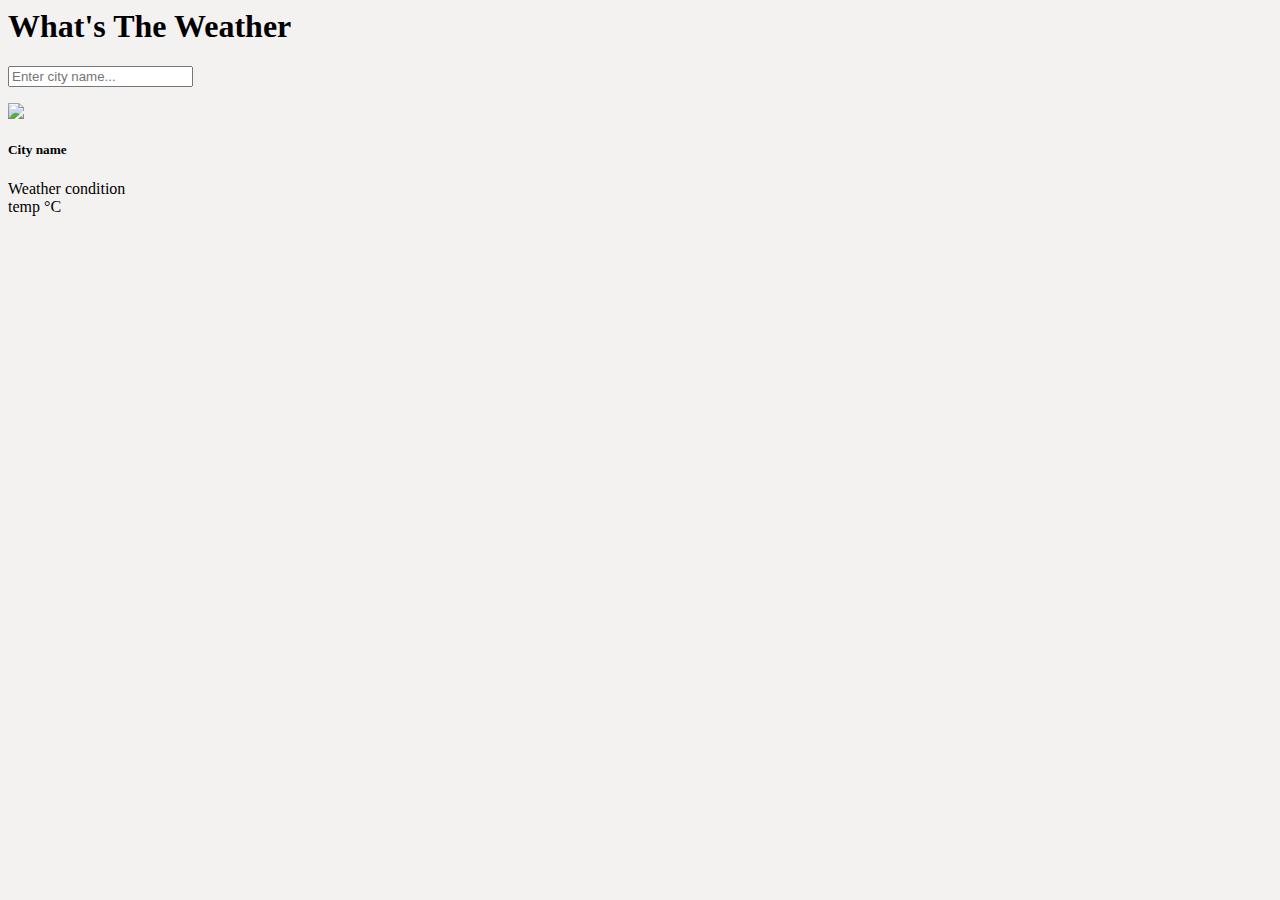
==== How'sDaWeather/index.html @ e2db46b8 "making html and css template" ====
<html lang="en">
<head>
    <meta charset="UTF-8">
    <meta http-equiv="X-UA-Compatible" content="IE=edge">
    <meta name="viewport" content="width=device-width, initial-scale=1.0">
    <link href="https://cdn.jsdelivr.net/npm/bootstrap@5.0.1/dist/css/bootstrap.min.css" rel="stylesheet" integrity="sha384-+0n0xVW2eSR5OomGNYDnhzAbDsOXxcvSN1TPprVMTNDbiYZCxYbOOl7+AMvyTG2x" crossorigin="anonymous">
    <link rel="stylesheet" href="style.css">
    <title>What's Da Weather</title>
</head>
<body>
    <div class="container mx-auto my-3">
        <h1 class="text-muted text-center">What's The Weather</h1>
        <form class="text-center text-muted my-3">
            <input class="form-control" type="text" name="city" placeholder="Enter city name...">
        </form>
    
        
        <div class="card shadow mb-3 bg-body rounded">
            <img src="https://via.placeholder.com/400x300" class="card-img-top">
            <div class="card-body">
                <div class="icon bg-light mx-auto text-center"></div>
                <div class="text-muted text-uppercase text-center details">
                    <h5 class="my-2">City name</h5>
                    <div class="my-2">Weather condition</div>
                    <div class="display-2 my-1">
                      <span>temp</span>
                      <span>&deg;C</span>
                    </div>
                </div>
            </div>         
        </div>
    </div>    
</body>
</html>
---- How'sDaWeather/style.css ----
body{
    background: #f3f2f1;
}
.container{
    max-width: 400px;
}
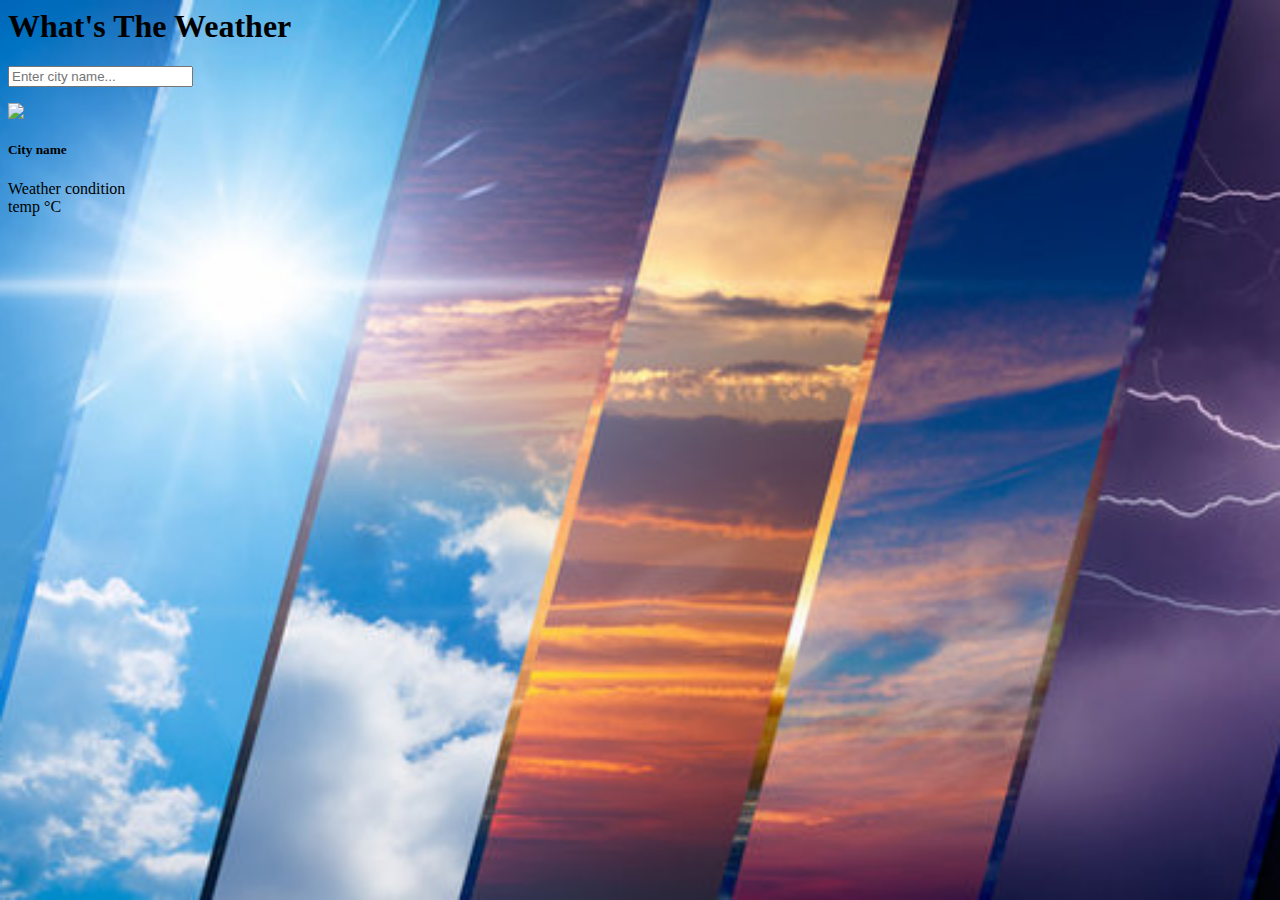
==== commit 2790996d: "hide weather card if no city is filled in" ====
--- a/How'sDaWeather/index.html
+++ b/How'sDaWeather/index.html
@@ -9,17 +9,17 @@
 </head>
 <body>
     <div class="container mx-auto my-3">
-        <h1 class="text-muted text-center">What's The Weather</h1>
+        <h1 class="text-white text-center">What's The Weather</h1>
         <form class="text-center text-muted my-3">
             <input class="form-control" type="text" name="city" placeholder="Enter city name...">
         </form>
     
         
-        <div class="card shadow mb-3 bg-body rounded">
+        <div class="card shadow mb-3 bg-body rounded d-none">
             <img src="https://via.placeholder.com/400x300" class="card-img-top">
             <div class="card-body">
                 <div class="icon bg-light mx-auto text-center"></div>
-                <div class="text-muted text-uppercase text-center details">
+                <div class="text-muted text-uppercase text-center cityDetails">
                     <h5 class="my-2">City name</h5>
                     <div class="my-2">Weather condition</div>
                     <div class="display-2 my-1">
@@ -29,6 +29,10 @@
                 </div>
             </div>         
         </div>
-    </div>    
+    </div>
+    
+
+    <script src="api/fetchWeather.js"></script>
+    <script src="app.js"></script>
 </body>
 </html>--- a/How'sDaWeather/style.css
+++ b/How'sDaWeather/style.css
@@ -1,6 +1,11 @@
-body{
-    background: #f3f2f1;
+body{ 
+    background: url(bg.jpg) no-repeat center center fixed; 
+    -webkit-background-size: cover;
+    -moz-background-size: cover;
+    -o-background-size: cover;
+    background-size: cover;
 }
+
 .container{
     max-width: 400px;
 }
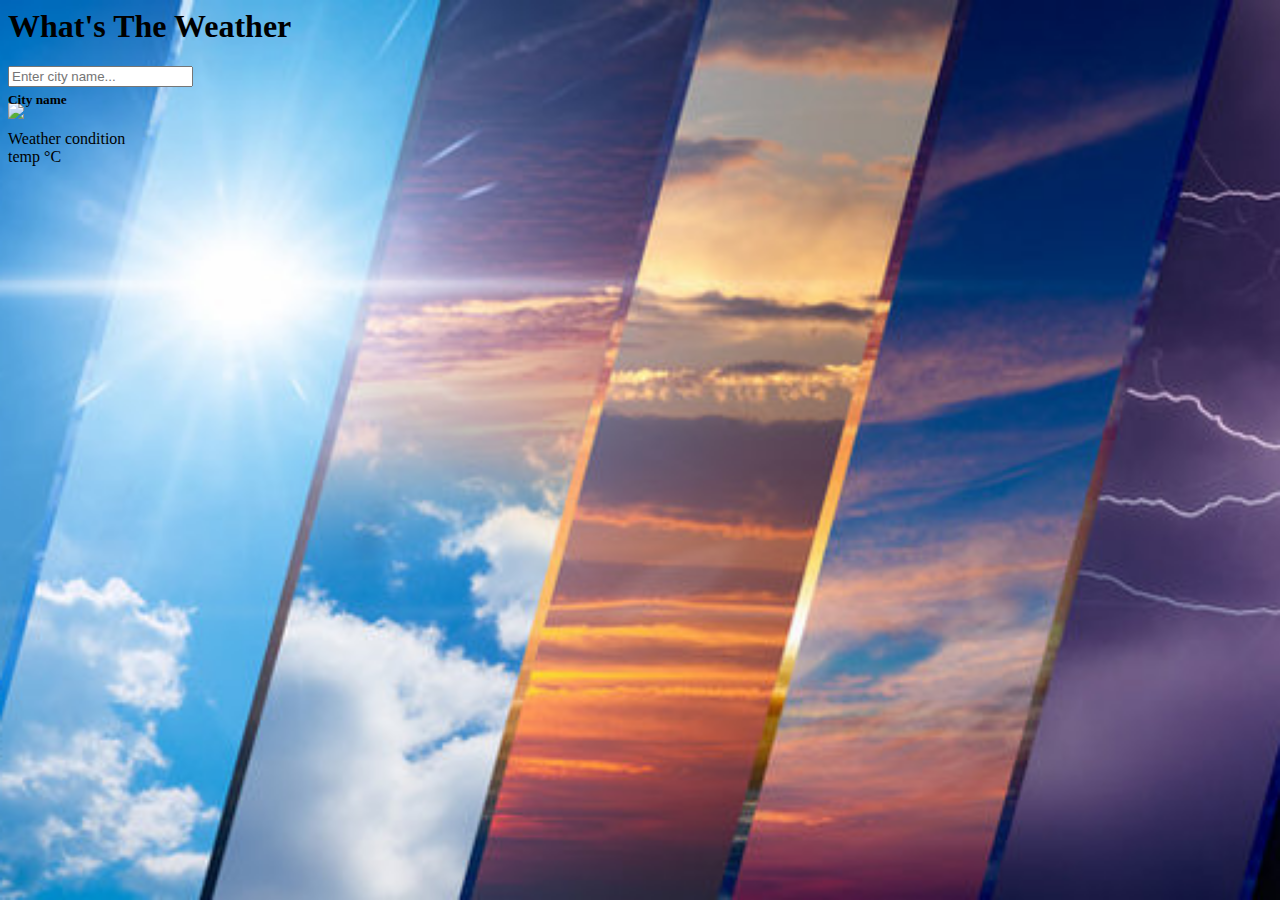
==== commit becec6c7: "adding weather's condition icon and day&night image" ====
--- a/How'sDaWeather/index.html
+++ b/How'sDaWeather/index.html
@@ -16,9 +16,12 @@
     
         
         <div class="card shadow mb-3 bg-body rounded d-none">
-            <img src="https://via.placeholder.com/400x300" class="card-img-top">
+            <img src="https://via.placeholder.com/400x300" class="card-img-top time">
             <div class="card-body">
-                <div class="icon bg-light mx-auto text-center"></div>
+                <div class="icon bg-light mx-auto text-center">
+                    <img class="" src="">
+                </div>
+                
                 <div class="text-muted text-uppercase text-center cityDetails">
                     <h5 class="my-2">City name</h5>
                     <div class="my-2">Weather condition</div>
--- a/How'sDaWeather/style.css
+++ b/How'sDaWeather/style.css
@@ -1,5 +1,5 @@
 body{ 
-    background: url(bg.jpg) no-repeat center center fixed; 
+    background: url(images/bg.jpg) no-repeat center center fixed; 
     -webkit-background-size: cover;
     -moz-background-size: cover;
     -o-background-size: cover;
@@ -9,3 +9,11 @@
 .container{
     max-width: 400px;
 }
+
+.icon{
+    position: relative;
+    top: -50px;
+    border-radius: 50%;
+    width: 100px;
+    margin-bottom: -50px;
+}
